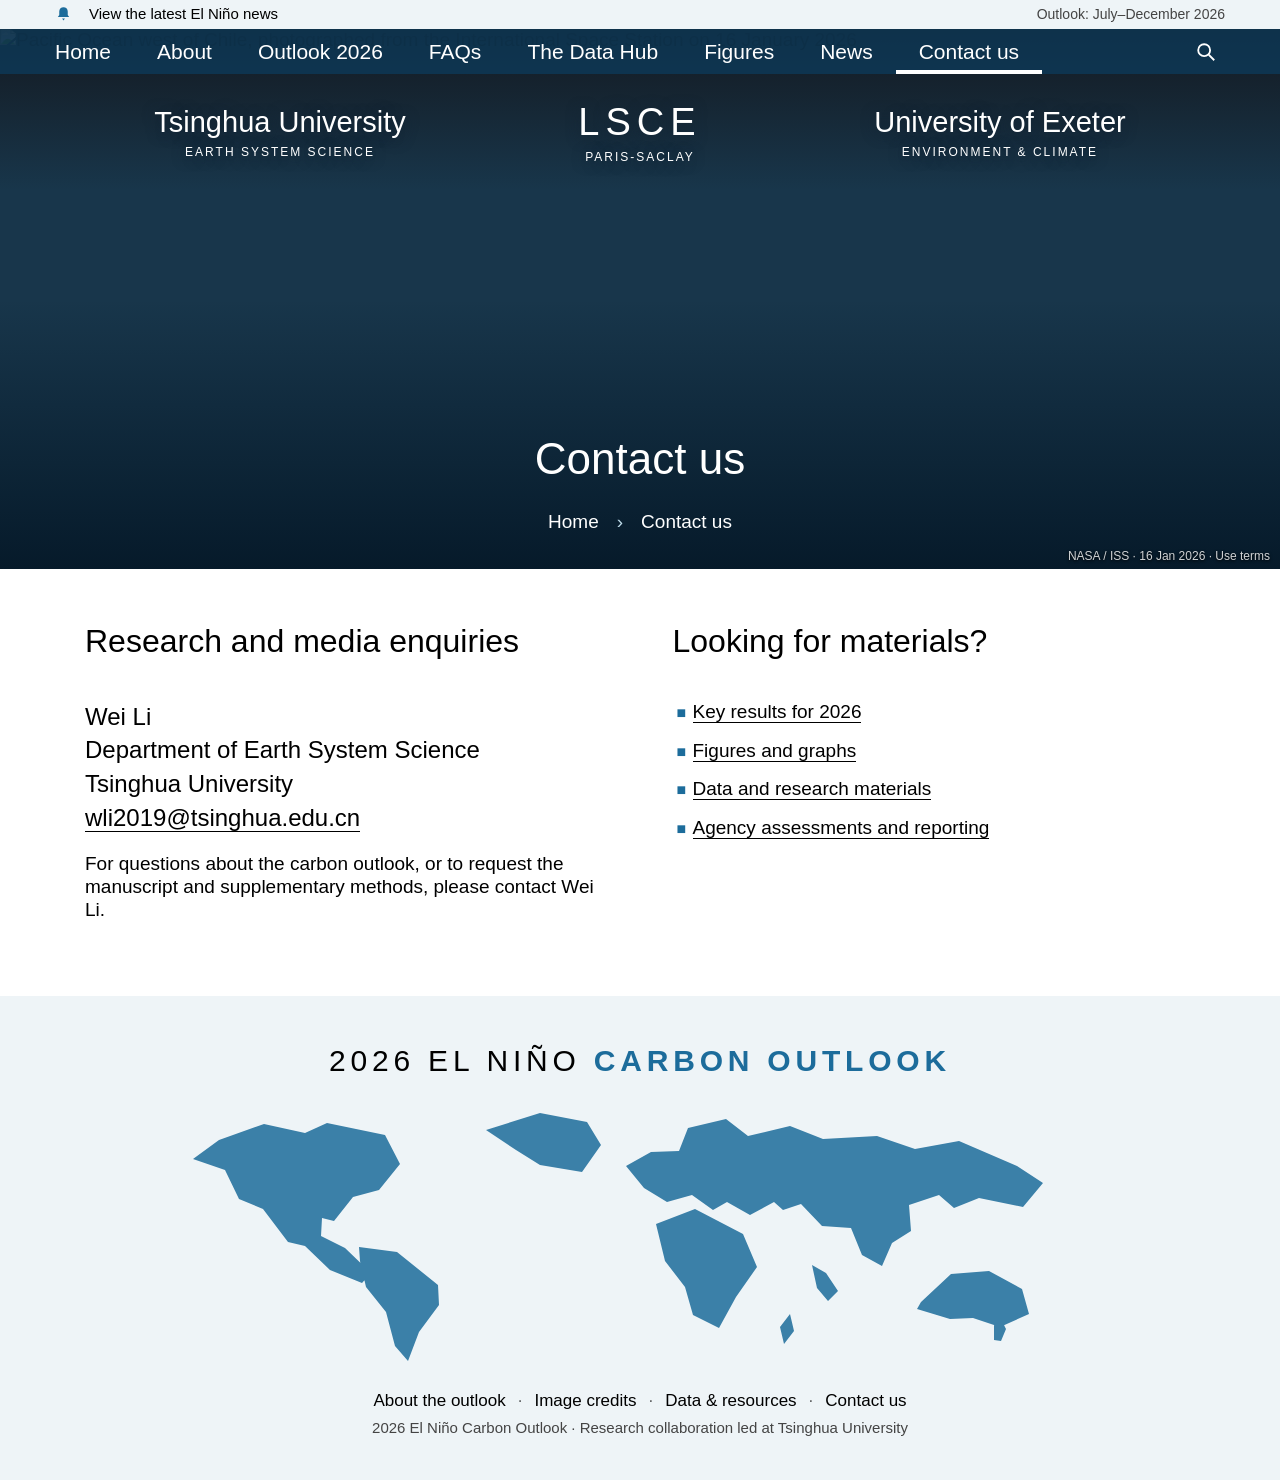
==== contact.html @ 473372ab "Publish seasonal carbon outlook without manuscript PDFs" ====
<!doctype html>
<html lang="en"><head><meta charset="utf-8"><meta name="viewport" content="width=device-width,initial-scale=1"><meta name="robots" content="index,follow"><title>Contact us | 2026 El Niño Carbon Outlook</title><meta name="description" content="An outlook for land carbon sinks and fire during the developing 2026 El Niño, with forecasts, data and agency reports."><link rel="icon" href="assets/favicon.svg"><link rel="stylesheet" href="styles.css"><script src="app.js" defer></script></head><body class="page"><a class="skip-link" href="#main">Skip to content</a><div class="top"><div class="container"><a href="context.html"><svg viewBox="0 0 24 24" aria-hidden="true"><path d="M6 9a6 6 0 0 1 12 0v5l2 3H4l2-3zm4 10h4l-2 3z" fill="currentColor"/></svg>View the latest El Niño news</a><span class="date">Outlook: July–December 2026</span></div></div><header class="splash"><figure class="feature"><img src="assets/pacific-earth.jpg" alt="Pacific Ocean west of Chile, photographed from the International Space Station on 16 January 2026" fetchpriority="high"></figure><div class="glass"><nav class="container site-nav" aria-label="Main navigation"><ul><li><a href="index.html" >Home</a></li><li><a href="research.html" >About</a></li><li><a href="outlook.html" >Outlook 2026</a></li><li><a href="faq.html" >FAQs</a></li><li><a href="data.html" >The Data Hub</a></li><li><a href="figures.html" >Figures</a></li><li><a href="context.html" >News</a></li><li><a href="contact.html" aria-current="page">Contact us</a></li></ul><button class="search-toggle" aria-label="Search this website"><svg viewBox="0 0 24 24" aria-hidden="true"><circle cx="10" cy="10" r="6.5" fill="none" stroke="currentColor" stroke-width="2"/><path d="m15 15 6 6" stroke="currentColor" stroke-width="2"/></svg></button></nav></div><div class="branding container" aria-label="Research collaboration"><a href="https://www.tsinghua.edu.cn/en/" target="_blank" rel="noopener">Tsinghua University<small>EARTH SYSTEM SCIENCE</small></a><a class="lsce" href="https://www.lsce.ipsl.fr/" target="_blank" rel="noopener">LSCE<small>PARIS-SACLAY</small></a><a href="https://www.exeter.ac.uk/" target="_blank" rel="noopener">University of Exeter<small>ENVIRONMENT &amp; CLIMATE</small></a></div><div class="page-title"><h1>Contact us</h1><ol class="breadcrumbs"><li><a href="index.html">Home</a></li><li>Contact us</li></ol></div><p class="photo-credit"><a href="credits.html#pacific">NASA / ISS · 16 Jan 2026 · Use terms</a></p></header><main id="main"><div class="container content"><div class="cols-2"><section><h2>Research and media enquiries</h2><p class="contact-details">Wei Li<br>Department of Earth System Science<br>Tsinghua University<br><a href="mailto:wli2019@tsinghua.edu.cn">wli2019@tsinghua.edu.cn</a></p><p>For questions about the carbon outlook, or to request the manuscript and supplementary methods, please contact Wei Li.</p></section><section><h2>Looking for materials?</h2><ul><li><a href="key-results.html">Key results for 2026</a></li><li><a href="figures.html">Figures and graphs</a></li><li><a href="data.html">Data and research materials</a></li><li><a href="context.html">Agency assessments and reporting</a></li></ul></section></div></div></main><footer class="footer"><div class="container"><p class="footer-wordmark">2026 El Niño <b>Carbon Outlook</b></p><svg class="world" viewBox="0 0 980 260" aria-hidden="true"><path d="M69 35l45-16 41 9 22-10 58 12 15 29-21 26-26 7-19 24-12-3-1 18 24 12 26 25-9 10-32-13-25-24-17-4-25-33-24-10-14-29-32-11zm140 107 38 5 41 33 1 20-20 27-11 29-13-15-9-34-20-25-6-26zm127-117 54-17 47 9 14 23-19 27-42-7-24-15zm140 36 25-14 28-1 9-23 38-9 22 17 42-10 33 13 54-3 38 13 44-8 58 25 26 17-20 24-44-9-25 10-15-13-30 10 2 26-19 12-10 23-20-11-11-27-29-2-21-22-18 6-9-8-24 13-23-13-14 8-21-15-25 7-23-14zm30 58 39-15 48 25 14 33-21 30-17 31-26-13-8-28-20-26zm156 41 14 8 12 18-10 10-11-13zm109 37 30-28 38-3 33 18 7 25-29 13-27-9-23 1-33-10zM844 218l7-4 5 10-5 12-7-1zM630 222l10-13 4 17-10 13z"/></svg><div class="foot-lines"><p><a href="research.html">About the outlook</a><span>·</span><a href="credits.html">Image credits</a><span>·</span><a href="data.html">Data &amp; resources</a><span>·</span><a href="contact.html">Contact us</a></p><p class="note">2026 El Niño Carbon Outlook · Research collaboration led at Tsinghua University</p></div></div></footer><button class="to-top" hidden aria-label="Back to top">Top</button><dialog class="search-dialog" aria-label="Search this website"><button class="dialog-close" aria-label="Close search">×</button><div class="search-inner"><label for="site-search">Search this website</label><input id="site-search" type="search" placeholder="Carbon sinks, fire, data…" autocomplete="off"><p class="search-help">Search the outlook, methods, figures and related reports.</p><ul class="search-results" aria-live="polite"></ul></div></dialog><dialog class="figure-dialog" aria-label="Enlarged research figure"><button class="dialog-close" aria-label="Close figure">×</button><h2></h2><div class="dialog-figure"></div><p class="dialog-note"></p></dialog></body></html>
---- styles.css ----
:root{--ocean:#1c6c9b;--bar:#eef4f7;--slate:#18364b;--ink:#000;--grey:#444;--rule:#ebebeb;--font:'gill-sans-nova','Gill Sans','Gill Sans MT','Helvetica Neue',Helvetica,Arial,sans-serif;--shadow:2px 5px 20px 0 #adadad}
*{box-sizing:border-box}html{scroll-padding-top:24px}body{margin:0;font-family:var(--font);font-size:19px;font-weight:300;color:var(--ink);background:#fff;-webkit-font-smoothing:antialiased}h1,h2,h3,h4{margin:0;font-family:var(--font)}h1{font-size:44px;font-weight:400}h2{font-size:32px;font-weight:300}h3{font-size:21px;font-weight:500}p{margin:19px 0;line-height:1.2}strong,b{font-weight:600}a{color:inherit;transition:opacity .2s}a:hover{opacity:.6}img{max-width:100%}button,input,select{font:inherit}button{cursor:pointer}a:focus-visible,button:focus-visible,input:focus-visible,summary:focus-visible{outline:3px solid #2a78d6;outline-offset:3px}[hidden]{display:none!important}sup,sub{font-size:70%;line-height:0}.container{width:1170px;max-width:calc(100% - 40px);margin:0 auto}.skip-link{position:absolute;left:12px;top:-70px;z-index:120;background:var(--ocean);color:white;padding:8px 18px;border-radius:30px}.skip-link:focus{top:8px}.top{background:var(--bar);font-size:15px;font-weight:400;padding:5px 10px 7px}.top .container{display:flex;align-items:center;justify-content:space-between}.top a{text-decoration:none;display:flex;align-items:center;gap:17px}.top svg{width:17px;height:17px}.top .date{font-size:14px;color:#444}.splash{position:relative;height:60vh;min-height:475px;max-height:630px;background:#18364b;isolation:isolate}.feature{position:absolute;inset:0;z-index:-3;margin:0}.feature img{width:100%;height:100%;object-fit:cover;object-position:center}.splash:before{content:'';position:absolute;inset:0 0 auto;height:30%;background:linear-gradient(#13151ae0,transparent);z-index:-2}.splash:after{content:'';position:absolute;inset:auto 0 0;height:50%;background:linear-gradient(transparent,#000);z-index:-2}.glass{position:relative;z-index:5;background:rgba(11,63,99,.65)}.site-nav{display:flex;align-items:center;justify-content:space-between;font-size:21px;font-weight:400;min-height:45px}.site-nav ul{display:flex;list-style:none;padding:0;margin:0 0 0 -23px}.site-nav li{margin:0}.site-nav a{display:block;padding:0 23px;line-height:45px;color:#fff;text-decoration:none;white-space:nowrap}.site-nav a[aria-current=page]{box-shadow:inset 0 -4px #fff}.search-toggle{background:transparent;border:0;color:#fff;display:flex;align-items:center;justify-content:center;width:38px;height:45px}.search-toggle svg{width:22px;height:22px}.branding{position:absolute;top:64px;left:0;right:0;display:flex;justify-content:space-around;align-items:center;gap:30px;padding:8px 28px;color:#fff;text-shadow:0 2px 14px #132434}.branding a{text-decoration:none;text-align:center;font-size:29px;font-weight:400;line-height:1.15}.branding a small{display:block;font-size:12px;font-weight:300;letter-spacing:2px;margin-top:6px}.branding .lsce{font-size:38px;letter-spacing:6px}.home-title{position:absolute;bottom:60px;left:0;right:0;text-align:center;color:#fff}.home-title h1{font-size:24px;font-weight:300;letter-spacing:2.5px;line-height:1.3;margin:0 0 26px}.home-title h1 b{font-weight:600;color:#afe7ff}.brand-mark{width:115px;height:65px;display:block;margin:0 auto 4px}.tagline{font-size:clamp(46px,4.7vw,68px);font-weight:400;line-height:1.06;max-width:1100px;width:calc(100% - 80px);margin:0 auto}.page-title{position:absolute;bottom:24px;left:0;right:0;text-align:center;color:#fff}.page-title h1{max-width:1100px;margin:auto;line-height:1.12}.breadcrumbs{display:flex;justify-content:center;align-items:center;gap:18px;list-style:none;margin:28px 0 12px;padding:0;font-size:19px;font-weight:400}.breadcrumbs a{text-decoration:none}.breadcrumbs li+li:before{content:'›';margin-right:18px;color:#bedcea}.photo-credit{position:absolute;bottom:6px;right:10px;font-size:12px;font-weight:400;color:#ffffffcf;z-index:2;margin:0;text-shadow:0 1px 3px #000}.photo-credit a{text-decoration:none}.home-intro{text-align:center;padding:50px 30px 35px;color:#444;font-size:20px}.home-intro p{max-width:795px;margin:0 auto}.home-intro p+p{max-width:655px;font-size:17px;color:#000;margin:24px auto 0}.home-cards{padding:20px 30px 55px;display:grid;grid-template-columns:repeat(3,1fr);gap:30px}.card{display:flex;flex-direction:column;border-radius:7px;box-shadow:var(--shadow);background:#fff;overflow:hidden;min-height:450px}.card.dark{background:var(--slate);color:#fff}.card-photo{position:relative;display:block;height:auto;aspect-ratio:1700/804;overflow:hidden}.card-photo img{display:block;width:100%;height:100%;object-fit:cover}.card-photo .photo-credit{right:6px;bottom:6px;background:#0007;padding:1px 6px;border-radius:2px;color:white}.card-content{padding:20px;display:flex;flex-direction:column;flex:1}.card h2{font-size:32px;font-weight:300;line-height:1.12}.card h2 a{text-decoration:none}.card p{margin:19px 0 0;line-height:1.18}.card .kicker{font-weight:600;text-transform:uppercase;font-size:19px}.card .ref{font-size:16px;font-style:italic;color:#444;margin-top:12px}.dark .ref{color:#cfd3da}.card .btn-wrap{margin-top:auto;padding-top:26px;padding-bottom:15px}.btn{position:relative;display:inline-block;border:0;border-radius:30px;background:var(--ocean);color:#fff;padding:2px 40px 5px 20px;font-weight:500;font-size:17px;text-decoration:none;line-height:1.2;white-space:nowrap}.btn:after{content:'›';position:absolute;right:12px;top:-4px;font-family:Arial,sans-serif;font-size:28px}.btn:hover{opacity:1;background:#0b4c74}.card .btn{font-size:14.25px}.dark .btn,.panel .btn{background:var(--bar);color:#103e5b}.content{padding:45px 30px 55px;line-height:1.25}.content>p:first-child{margin-top:0}.content h2{margin:10px 0 20px;padding-bottom:20px;line-height:1.12}.content h2+p,.content h2+ul{margin-top:0}.content h3{margin:25px 0 12px}.content p a:not(.btn),.content li a:not(.btn),.content td a{font-weight:500;text-decoration:none;border-bottom:1px solid}.content ul{list-style:none;padding:0;margin:0 0 19px}.content li{margin:0 0 15px 20px}.content ul>li:before{content:'■';color:var(--ocean);display:inline-block;width:1em;margin-left:-1em;font-size:16px}.content ol{padding-left:1.2em}.content ol li{margin-left:0;line-height:1.3}.content .note,.figure-caption{font-size:16px;color:#444;line-height:1.25}.content .lead{font-size:24px;color:#444;line-height:1.25;margin-bottom:35px}.content .notice{background:#edf6fb;border-left:4px solid var(--ocean);padding:10px 16px;font-size:17px;font-weight:400;margin-bottom:25px}.content .reference{font-size:17px;color:#444}.content hr{border:0;border-top:2px solid #d3d8e0;margin:35px 0}.res-grid,.cols-2{display:grid;grid-template-columns:1fr 1fr;column-gap:65px}.res-block{padding-bottom:10px;margin-bottom:10px}.res-block+.res-block{border-top:3px solid var(--rule);padding-top:22px}.res-block h2{padding-bottom:0}.panel{display:grid;grid-template-columns:1fr 1fr;gap:65px;align-items:center;padding:40px;background:var(--slate);color:#fff;margin:25px -30px 0}.panel h2{padding:0;color:white}.panel p{margin:0 0 15px}.panel a:not(.btn){color:#fff;border-bottom:1px solid}.panel .tag{font-size:16px;color:#c3c8d1}.panel>div:first-child{padding-left:30px}.stats{display:grid;grid-template-columns:repeat(3,1fr);gap:30px;margin:35px 0}.stat{border-top:3px solid var(--ocean);padding-top:17px}.stat strong{display:block;font-size:32px;font-weight:400;margin-bottom:10px}.stat p{margin:0;font-size:17px;color:#444}.content table{border-collapse:collapse;width:100%;font-size:16px;margin:10px 0 20px}.content th,.content td{padding:15px;text-align:left;vertical-align:top}.content thead th{background:#2a395d;color:#fff;font-weight:500}.content tbody tr:nth-child(odd){background:#f4f4f5}.content tbody tr:nth-child(even){background:#dee1e7}.table-scroll{overflow:auto}.window-table td:last-child{width:60%}.window-bar{display:grid;grid-template-columns:repeat(6,1fr);gap:3px}.window-bar span{background:#e6eef3;text-align:center;padding:5px;color:#444;font-size:14px}.window-bar .active{background:var(--ocean);color:white}.paper-figure{margin:25px 0 40px}.paper-figure>img,.paper-figure>svg{display:block;width:100%;max-width:950px;height:auto;margin:0 auto}.paper-figure figcaption{margin-top:12px;font-size:16px;color:#444;line-height:1.3}.paper-figure .credit{color:#888}.paper-figure .figure-tools{display:flex;align-items:center;justify-content:flex-end;gap:20px;margin-bottom:15px;font-size:16px}.figure-tools button{font-size:16px;color:#000;border:0;border-bottom:1px solid;background:none;padding:0}.figure-tools a{text-decoration:none;border-bottom:1px solid}.figure-pair{display:grid;grid-template-columns:1fr 1fr;gap:45px}.figure-pair .paper-figure{margin-top:10px}.figure-pair .paper-figure>svg{max-width:100%;width:100%}.figure-jump{display:flex;gap:10px;flex-wrap:wrap;margin:0 0 25px}.figure-jump a,.filter-button{font-size:16px;border:1px solid #000;border-radius:30px;background:#fff;color:#000;text-decoration:none;padding:3px 18px 5px;font-weight:500}.filter-button[aria-pressed=true]{background:var(--ocean);border-color:var(--ocean);color:white}.filter-row{display:flex;gap:8px;align-items:center;margin:20px 0 30px;flex-wrap:wrap}.filter-row .note{margin-left:auto}.news-grid{display:grid;grid-template-columns:repeat(3,1fr);gap:30px}.news-grid .card{min-height:390px}.news-grid h2{font-size:25px;padding:0;margin:0}.published{font-size:14px;font-weight:400;letter-spacing:1px;text-transform:uppercase;color:#777;margin:0 0 15px}.news-grid p{font-size:17px}.news-grid .card-content{padding:24px}.news-grid .btn{font-size:16px}.news-source{color:var(--ocean);font-size:15px;font-weight:600;text-transform:uppercase;letter-spacing:.8px;display:block;margin-bottom:12px}.timeline{border-top:1px solid var(--rule);margin:30px 0}.timeline-row{display:grid;grid-template-columns:170px 1fr;gap:30px;padding:18px 0;border-bottom:1px solid var(--rule)}.timeline-row time{color:var(--ocean);font-size:17px;font-weight:500}.timeline-row p{margin:0;font-size:17px}.timeline-row strong{font-weight:500}.faq-item{border-bottom:1px solid var(--rule);padding:25px 0}.faq-item:first-of-type{padding-top:5px}.faq-item summary{font-size:25px;font-weight:400;cursor:pointer}.faq-item p{max-width:950px;line-height:1.3}.faq-item p:last-child{margin-bottom:0}.method-chain{display:grid;grid-template-columns:repeat(4,1fr);gap:24px;border-top:1px solid var(--rule);border-bottom:1px solid var(--rule);padding:24px 0;margin:25px 0}.method-step{position:relative}.method-step h3{font-size:21px;margin:10px 0}.method-step p{font-size:17px;color:#444;margin:0}.method-step .step-number{font-size:15px;color:var(--ocean);font-weight:600}.method-more{margin:25px 0;border-top:1px solid var(--rule);padding-top:20px}.method-more summary{font-size:21px;cursor:pointer}.plain-links{margin:25px 0}.contact-details{font-size:24px;font-weight:500;line-height:1.4}.credits-list li{margin-bottom:30px!important}.credits-list strong{display:block;margin-bottom:6px}.credits-list .note{display:block}.footer{background:var(--bar);color:#000;padding:45px 0 35px}.footer-wordmark{text-align:center;font-size:30px;font-weight:300;letter-spacing:.16em;text-transform:uppercase;line-height:1.3;margin:0 0 25px}.footer-wordmark b{font-weight:700;color:var(--ocean)}.footer .world{width:100%;max-width:980px;height:auto;display:block;margin:20px auto;fill:var(--ocean)}.foot-lines{text-align:center;margin-top:26px;font-size:17px}.foot-lines p{margin:0 0 8px}.foot-lines a{text-decoration:none}.foot-lines span{margin:0 12px;opacity:.6}.foot-lines .note{font-size:15px;color:#444}.to-top{position:fixed;right:20px;bottom:14px;border:0;background:#ffffffb0;color:#000;opacity:.6;font-size:17px;padding:12px;border-radius:12px;z-index:20}.search-dialog{width:100%;height:100%;max-width:none;max-height:none;margin:0;border:0;padding:0;background:#000d;color:white}.search-dialog::backdrop{background:#000d}.search-inner{width:70%;max-width:820px;margin:15vh auto}.search-inner label{font-size:25px;display:block;margin:0 0 18px;text-align:center}.search-inner input{width:100%;border:0;border-radius:50px;padding:20px 40px;font-size:30px;font-weight:300;color:#000}.dialog-close{position:absolute;top:16px;right:30px;background:transparent;color:inherit;border:0;font-size:45px;font-weight:300}.search-results{list-style:none;padding:0;margin:25px 0;max-height:45vh;overflow:auto}.search-results li{padding:12px 0;border-bottom:1px solid #ffffff36}.search-results a{display:block;color:white;font-size:21px;text-decoration:none}.search-results span{display:block;font-size:16px;color:#ddd;margin-top:5px}.search-help{color:#ddd;font-size:16px}.figure-dialog{width:95vw;max-width:1450px;max-height:94vh;border:0;padding:25px 35px;background:#fff}.figure-dialog::backdrop{background:#000c}.figure-dialog .dialog-close{color:#000;font-size:28px;top:8px;right:12px}.figure-dialog h2{font-size:21px;font-weight:400;margin:0 25px 20px 0}.dialog-figure svg,.dialog-figure img{display:block;max-width:100%;width:100%;height:auto;margin:auto}.dialog-figure img{max-width:1100px}.dialog-note{font-size:16px;color:#444;margin-bottom:0}.sr-only{position:absolute;width:1px;height:1px;overflow:hidden;clip:rect(0,0,0,0)}
@media(min-width:992px) and (max-width:1199px){.container{width:970px}.site-nav a{padding:0 17px;font-size:19px}.site-nav ul{margin-left:-17px}.branding a{font-size:25px}}
@media(max-width:991px){.container{width:750px}.site-nav a{padding:0 12px;font-size:17px}.site-nav ul{margin-left:-12px}.branding a{font-size:23px}.home-cards{gap:24px;padding-left:15px;padding-right:15px}.card h2{font-size:27px}.tagline{width:70%;font-size:38px}.res-grid,.cols-2{gap:35px}.news-grid{grid-template-columns:1fr 1fr}}
@media(max-width:767px){.container{width:auto;max-width:calc(100% - 24px)}.site-nav ul{flex-wrap:wrap}.site-nav a{line-height:36px;font-size:15px;padding:0 10px}.branding{flex-wrap:wrap;top:95px;padding:0;gap:20px}.branding a{font-size:19px;flex:1 1 40%}.branding .lsce{font-size:25px}.splash{min-height:500px}.home-title h1{font-size:19px}.tagline{font-size:30px;width:85%}.home-cards,.res-grid,.cols-2,.figure-pair,.news-grid,.panel{grid-template-columns:1fr}.content,.home-intro{padding:30px 15px}.page-title h1{font-size:32px}.breadcrumbs{font-size:16px}.stats{grid-template-columns:1fr}.method-chain{grid-template-columns:1fr 1fr}.panel{margin:20px 0;padding:25px;gap:20px}.panel>div:first-child{padding-left:0}.photo-credit{font-size:10px}.footer-wordmark{font-size:23px}.top .date{font-size:11px}.search-inner{width:90%}.search-inner input{font-size:23px;padding:15px 20px}.timeline-row{grid-template-columns:1fr;gap:8px}}
@media print{.top,.glass,.to-top,.search-toggle,.figure-tools,.footer{display:none}.splash{height:200px;min-height:200px}.branding{display:none}.card{box-shadow:none;border:1px solid #ccc}.content{padding:20px}.source-card[hidden]{display:block!important}}

.page-news .splash{height:333px;min-height:333px;max-height:333px}.news-tiles{display:grid;grid-template-columns:repeat(3,1fr);margin:20px -30px 25px}.news-tile{position:relative;height:325px;overflow:hidden}.news-tile>img{width:100%;height:100%;object-fit:cover}.news-tile:after{content:'';position:absolute;inset:0;background:linear-gradient(#0005,#0009)}.news-tile .excerpt{position:absolute;z-index:1;top:50%;left:50%;transform:translate(-50%,-50%);width:82%;text-align:center;color:#fff}.news-tile h2{font-size:21px;line-height:1.1;font-weight:600;text-transform:uppercase;margin:0 0 25px;padding:0;text-shadow:0 2px 14px #000}.news-tile .published{color:#fff;font-size:14px;line-height:1.25;text-shadow:0 1px 8px #000;letter-spacing:.5px;margin-bottom:15px}.news-tile .btn{background:var(--bar);color:#103e5b}.news-tile .photo-credit{z-index:2;font-size:9px;max-width:95%;text-align:right;background:#0006;padding:2px 4px;bottom:5px;right:5px}.source-resources{display:grid;grid-template-columns:1fr 1fr;gap:0 65px;margin:0 0 40px}.source-entry{padding:20px 0;border-top:3px solid var(--rule)}.source-entry h3{margin:0 0 12px;font-size:23px;font-weight:400}.source-entry h3 a{text-decoration:none}.source-entry p{font-size:17px;margin:0}.source-entry .published{font-size:14px;margin-bottom:12px}.source-entry p:last-child{color:#444}@media(max-width:767px){.news-tiles,.source-resources{grid-template-columns:1fr}.page-news .branding{display:none}}

.home-cards>.card:nth-child(n+7){min-height:250px}.viz-legend{display:flex;align-items:center;gap:25px;flex-wrap:wrap;font-size:16px;margin:18px 0 12px;color:#444}.viz-legend span{display:inline-flex;gap:8px;align-items:center}.viz-legend i{width:18px;height:3px;display:inline-block}

/* El Nino ocean identity; original research figure colours are retained. */
.home-title{filter:drop-shadow(0 2px 10px #062339)}.splash:after{background:linear-gradient(transparent,#061a2a)}.feature img{object-position:center 62%}.top svg{color:var(--ocean)}.card-credit{font-size:10px;line-height:1.2;text-align:right;padding:5px 8px 0;margin:0;color:#465b69}.card-credit a{text-decoration:none}.card .card-credit{margin:0}.ocean-map{background:#000}.ocean-map img{object-position:center 49%}.observation{display:grid;grid-template-columns:1fr 1fr;gap:45px;align-items:center;margin:35px 0 40px;padding:25px 0;border-top:2px solid var(--rule);border-bottom:2px solid var(--rule)}.observation figure{margin:0}.observation img{display:block;width:100%;height:auto;background:#000}.observation figcaption{font-size:14px;color:#444;line-height:1.3;margin-top:8px}.observation h2{padding-bottom:0;margin-bottom:18px}.observation p{font-size:18px;line-height:1.3}.observation .eyebrow{color:var(--ocean);font-size:14px;letter-spacing:1px;text-transform:uppercase;font-weight:600}.news-tile .photo-credit{line-height:1.4}.news-tile .photo-credit a{text-decoration:none}.credits-list .credit-image{display:block;width:260px;height:145px;object-fit:cover;float:right;margin:0 0 15px 30px}.credits-list>li{min-height:155px;display:flow-root}.credit-image.map{background:#000;object-fit:contain}.footer .world{opacity:.85}@media(max-width:767px){.observation{grid-template-columns:1fr}.credits-list .credit-image{float:none;margin:0 0 15px;width:100%;height:180px}}
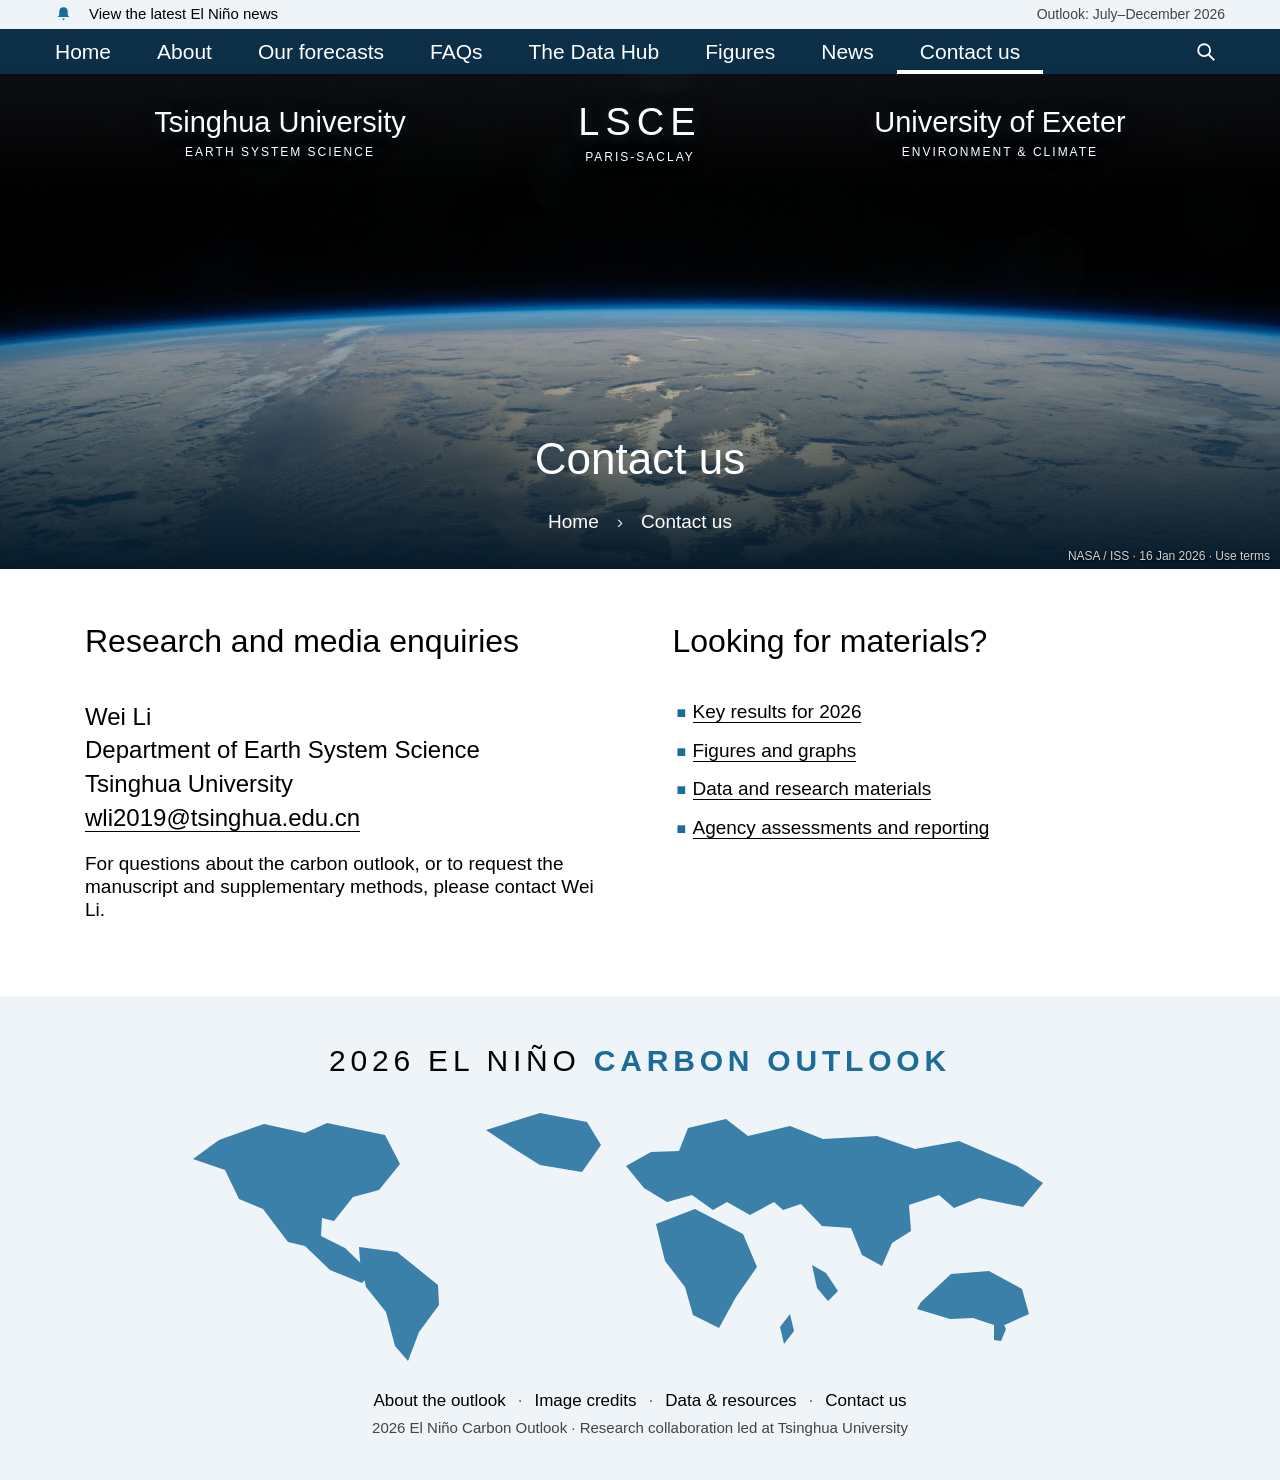
==== commit b86be986: "Publish forecast plans and refined Home layout Add the confirmed October, December and February fore" ====
--- a/contact.html
+++ b/contact.html
@@ -1,2 +1,2 @@
 <!doctype html>
-<html lang="en"><head><meta charset="utf-8"><meta name="viewport" content="width=device-width,initial-scale=1"><meta name="robots" content="index,follow"><title>Contact us | 2026 El Niño Carbon Outlook</title><meta name="description" content="An outlook for land carbon sinks and fire during the developing 2026 El Niño, with forecasts, data and agency reports."><link rel="icon" href="assets/favicon.svg"><link rel="stylesheet" href="styles.css"><script src="app.js" defer></script></head><body class="page"><a class="skip-link" href="#main">Skip to content</a><div class="top"><div class="container"><a href="context.html"><svg viewBox="0 0 24 24" aria-hidden="true"><path d="M6 9a6 6 0 0 1 12 0v5l2 3H4l2-3zm4 10h4l-2 3z" fill="currentColor"/></svg>View the latest El Niño news</a><span class="date">Outlook: July–December 2026</span></div></div><header class="splash"><figure class="feature"><img src="assets/pacific-earth.jpg" alt="Pacific Ocean west of Chile, photographed from the International Space Station on 16 January 2026" fetchpriority="high"></figure><div class="glass"><nav class="container site-nav" aria-label="Main navigation"><ul><li><a href="index.html" >Home</a></li><li><a href="research.html" >About</a></li><li><a href="outlook.html" >Outlook 2026</a></li><li><a href="faq.html" >FAQs</a></li><li><a href="data.html" >The Data Hub</a></li><li><a href="figures.html" >Figures</a></li><li><a href="context.html" >News</a></li><li><a href="contact.html" aria-current="page">Contact us</a></li></ul><button class="search-toggle" aria-label="Search this website"><svg viewBox="0 0 24 24" aria-hidden="true"><circle cx="10" cy="10" r="6.5" fill="none" stroke="currentColor" stroke-width="2"/><path d="m15 15 6 6" stroke="currentColor" stroke-width="2"/></svg></button></nav></div><div class="branding container" aria-label="Research collaboration"><a href="https://www.tsinghua.edu.cn/en/" target="_blank" rel="noopener">Tsinghua University<small>EARTH SYSTEM SCIENCE</small></a><a class="lsce" href="https://www.lsce.ipsl.fr/" target="_blank" rel="noopener">LSCE<small>PARIS-SACLAY</small></a><a href="https://www.exeter.ac.uk/" target="_blank" rel="noopener">University of Exeter<small>ENVIRONMENT &amp; CLIMATE</small></a></div><div class="page-title"><h1>Contact us</h1><ol class="breadcrumbs"><li><a href="index.html">Home</a></li><li>Contact us</li></ol></div><p class="photo-credit"><a href="credits.html#pacific">NASA / ISS · 16 Jan 2026 · Use terms</a></p></header><main id="main"><div class="container content"><div class="cols-2"><section><h2>Research and media enquiries</h2><p class="contact-details">Wei Li<br>Department of Earth System Science<br>Tsinghua University<br><a href="mailto:wli2019@tsinghua.edu.cn">wli2019@tsinghua.edu.cn</a></p><p>For questions about the carbon outlook, or to request the manuscript and supplementary methods, please contact Wei Li.</p></section><section><h2>Looking for materials?</h2><ul><li><a href="key-results.html">Key results for 2026</a></li><li><a href="figures.html">Figures and graphs</a></li><li><a href="data.html">Data and research materials</a></li><li><a href="context.html">Agency assessments and reporting</a></li></ul></section></div></div></main><footer class="footer"><div class="container"><p class="footer-wordmark">2026 El Niño <b>Carbon Outlook</b></p><svg class="world" viewBox="0 0 980 260" aria-hidden="true"><path d="M69 35l45-16 41 9 22-10 58 12 15 29-21 26-26 7-19 24-12-3-1 18 24 12 26 25-9 10-32-13-25-24-17-4-25-33-24-10-14-29-32-11zm140 107 38 5 41 33 1 20-20 27-11 29-13-15-9-34-20-25-6-26zm127-117 54-17 47 9 14 23-19 27-42-7-24-15zm140 36 25-14 28-1 9-23 38-9 22 17 42-10 33 13 54-3 38 13 44-8 58 25 26 17-20 24-44-9-25 10-15-13-30 10 2 26-19 12-10 23-20-11-11-27-29-2-21-22-18 6-9-8-24 13-23-13-14 8-21-15-25 7-23-14zm30 58 39-15 48 25 14 33-21 30-17 31-26-13-8-28-20-26zm156 41 14 8 12 18-10 10-11-13zm109 37 30-28 38-3 33 18 7 25-29 13-27-9-23 1-33-10zM844 218l7-4 5 10-5 12-7-1zM630 222l10-13 4 17-10 13z"/></svg><div class="foot-lines"><p><a href="research.html">About the outlook</a><span>·</span><a href="credits.html">Image credits</a><span>·</span><a href="data.html">Data &amp; resources</a><span>·</span><a href="contact.html">Contact us</a></p><p class="note">2026 El Niño Carbon Outlook · Research collaboration led at Tsinghua University</p></div></div></footer><button class="to-top" hidden aria-label="Back to top">Top</button><dialog class="search-dialog" aria-label="Search this website"><button class="dialog-close" aria-label="Close search">×</button><div class="search-inner"><label for="site-search">Search this website</label><input id="site-search" type="search" placeholder="Carbon sinks, fire, data…" autocomplete="off"><p class="search-help">Search the outlook, methods, figures and related reports.</p><ul class="search-results" aria-live="polite"></ul></div></dialog><dialog class="figure-dialog" aria-label="Enlarged research figure"><button class="dialog-close" aria-label="Close figure">×</button><h2></h2><div class="dialog-figure"></div><p class="dialog-note"></p></dialog></body></html>
+<html lang="en"><head><meta charset="utf-8"><meta name="viewport" content="width=device-width,initial-scale=1"><meta name="robots" content="index,follow"><title>Contact us | 2026 El Niño Carbon Outlook</title><meta name="description" content="An outlook for land carbon sinks and fire during the developing 2026 El Niño, with forecasts, data and agency reports."><link rel="icon" href="assets/favicon.svg"><link rel="stylesheet" href="styles.css"><script src="app.js" defer></script></head><body class="page"><a class="skip-link" href="#main">Skip to content</a><div class="top"><div class="container"><a href="context.html"><svg viewBox="0 0 24 24" aria-hidden="true"><path d="M6 9a6 6 0 0 1 12 0v5l2 3H4l2-3zm4 10h4l-2 3z" fill="currentColor"/></svg>View the latest El Niño news</a><span class="date">Outlook: July–December 2026</span></div></div><header class="splash"><figure class="feature"><img src="assets/pacific-earth.jpg" alt="Pacific Ocean west of Chile, photographed from the International Space Station on 16 January 2026" fetchpriority="high"></figure><div class="glass"><nav class="container site-nav" aria-label="Main navigation"><ul><li><a href="index.html" >Home</a></li><li><a href="research.html" >About</a></li><li><a href="forecasts.html">Our forecasts</a></li><li><a href="faq.html" >FAQs</a></li><li><a href="data.html" >The Data Hub</a></li><li><a href="figures.html" >Figures</a></li><li><a href="context.html" >News</a></li><li><a href="contact.html" aria-current="page">Contact us</a></li></ul><button class="search-toggle" aria-label="Search this website"><svg viewBox="0 0 24 24" aria-hidden="true"><circle cx="10" cy="10" r="6.5" fill="none" stroke="currentColor" stroke-width="2"/><path d="m15 15 6 6" stroke="currentColor" stroke-width="2"/></svg></button></nav></div><div class="branding container" aria-label="Research collaboration"><a href="https://www.tsinghua.edu.cn/en/" target="_blank" rel="noopener">Tsinghua University<small>EARTH SYSTEM SCIENCE</small></a><a class="lsce" href="https://www.lsce.ipsl.fr/" target="_blank" rel="noopener">LSCE<small>PARIS-SACLAY</small></a><a href="https://www.exeter.ac.uk/" target="_blank" rel="noopener">University of Exeter<small>ENVIRONMENT &amp; CLIMATE</small></a></div><div class="page-title"><h1>Contact us</h1><ol class="breadcrumbs"><li><a href="index.html">Home</a></li><li>Contact us</li></ol></div><p class="photo-credit"><a href="credits.html#pacific">NASA / ISS · 16 Jan 2026 · Use terms</a></p></header><main id="main"><div class="container content"><div class="cols-2"><section><h2>Research and media enquiries</h2><p class="contact-details">Wei Li<br>Department of Earth System Science<br>Tsinghua University<br><a href="mailto:wli2019@tsinghua.edu.cn">wli2019@tsinghua.edu.cn</a></p><p>For questions about the carbon outlook, or to request the manuscript and supplementary methods, please contact Wei Li.</p></section><section><h2>Looking for materials?</h2><ul><li><a href="key-results.html">Key results for 2026</a></li><li><a href="figures.html">Figures and graphs</a></li><li><a href="data.html">Data and research materials</a></li><li><a href="context.html">Agency assessments and reporting</a></li></ul></section></div></div></main><footer class="footer"><div class="container"><p class="footer-wordmark">2026 El Niño <b>Carbon Outlook</b></p><svg class="world" viewBox="0 0 980 260" aria-hidden="true"><path d="M69 35l45-16 41 9 22-10 58 12 15 29-21 26-26 7-19 24-12-3-1 18 24 12 26 25-9 10-32-13-25-24-17-4-25-33-24-10-14-29-32-11zm140 107 38 5 41 33 1 20-20 27-11 29-13-15-9-34-20-25-6-26zm127-117 54-17 47 9 14 23-19 27-42-7-24-15zm140 36 25-14 28-1 9-23 38-9 22 17 42-10 33 13 54-3 38 13 44-8 58 25 26 17-20 24-44-9-25 10-15-13-30 10 2 26-19 12-10 23-20-11-11-27-29-2-21-22-18 6-9-8-24 13-23-13-14 8-21-15-25 7-23-14zm30 58 39-15 48 25 14 33-21 30-17 31-26-13-8-28-20-26zm156 41 14 8 12 18-10 10-11-13zm109 37 30-28 38-3 33 18 7 25-29 13-27-9-23 1-33-10zM844 218l7-4 5 10-5 12-7-1zM630 222l10-13 4 17-10 13z"/></svg><div class="foot-lines"><p><a href="research.html">About the outlook</a><span>·</span><a href="credits.html">Image credits</a><span>·</span><a href="data.html">Data &amp; resources</a><span>·</span><a href="contact.html">Contact us</a></p><p class="note">2026 El Niño Carbon Outlook · Research collaboration led at Tsinghua University</p></div></div></footer><button class="to-top" hidden aria-label="Back to top">Top</button><dialog class="search-dialog" aria-label="Search this website"><button class="dialog-close" aria-label="Close search">×</button><div class="search-inner"><label for="site-search">Search this website</label><input id="site-search" type="search" placeholder="Carbon sinks, fire, data…" autocomplete="off"><p class="search-help">Search the outlook, methods, figures and related reports.</p><ul class="search-results" aria-live="polite"></ul></div></dialog><dialog class="figure-dialog" aria-label="Enlarged research figure"><button class="dialog-close" aria-label="Close figure">×</button><h2></h2><div class="dialog-figure"></div><p class="dialog-note"></p></dialog></body></html>
--- a/styles.css
+++ b/styles.css
@@ -1,13 +1,103 @@
-:root{--ocean:#1c6c9b;--bar:#eef4f7;--slate:#18364b;--ink:#000;--grey:#444;--rule:#ebebeb;--font:'gill-sans-nova','Gill Sans','Gill Sans MT','Helvetica Neue',Helvetica,Arial,sans-serif;--shadow:2px 5px 20px 0 #adadad}
-*{box-sizing:border-box}html{scroll-padding-top:24px}body{margin:0;font-family:var(--font);font-size:19px;font-weight:300;color:var(--ink);background:#fff;-webkit-font-smoothing:antialiased}h1,h2,h3,h4{margin:0;font-family:var(--font)}h1{font-size:44px;font-weight:400}h2{font-size:32px;font-weight:300}h3{font-size:21px;font-weight:500}p{margin:19px 0;line-height:1.2}strong,b{font-weight:600}a{color:inherit;transition:opacity .2s}a:hover{opacity:.6}img{max-width:100%}button,input,select{font:inherit}button{cursor:pointer}a:focus-visible,button:focus-visible,input:focus-visible,summary:focus-visible{outline:3px solid #2a78d6;outline-offset:3px}[hidden]{display:none!important}sup,sub{font-size:70%;line-height:0}.container{width:1170px;max-width:calc(100% - 40px);margin:0 auto}.skip-link{position:absolute;left:12px;top:-70px;z-index:120;background:var(--ocean);color:white;padding:8px 18px;border-radius:30px}.skip-link:focus{top:8px}.top{background:var(--bar);font-size:15px;font-weight:400;padding:5px 10px 7px}.top .container{display:flex;align-items:center;justify-content:space-between}.top a{text-decoration:none;display:flex;align-items:center;gap:17px}.top svg{width:17px;height:17px}.top .date{font-size:14px;color:#444}.splash{position:relative;height:60vh;min-height:475px;max-height:630px;background:#18364b;isolation:isolate}.feature{position:absolute;inset:0;z-index:-3;margin:0}.feature img{width:100%;height:100%;object-fit:cover;object-position:center}.splash:before{content:'';position:absolute;inset:0 0 auto;height:30%;background:linear-gradient(#13151ae0,transparent);z-index:-2}.splash:after{content:'';position:absolute;inset:auto 0 0;height:50%;background:linear-gradient(transparent,#000);z-index:-2}.glass{position:relative;z-index:5;background:rgba(11,63,99,.65)}.site-nav{display:flex;align-items:center;justify-content:space-between;font-size:21px;font-weight:400;min-height:45px}.site-nav ul{display:flex;list-style:none;padding:0;margin:0 0 0 -23px}.site-nav li{margin:0}.site-nav a{display:block;padding:0 23px;line-height:45px;color:#fff;text-decoration:none;white-space:nowrap}.site-nav a[aria-current=page]{box-shadow:inset 0 -4px #fff}.search-toggle{background:transparent;border:0;color:#fff;display:flex;align-items:center;justify-content:center;width:38px;height:45px}.search-toggle svg{width:22px;height:22px}.branding{position:absolute;top:64px;left:0;right:0;display:flex;justify-content:space-around;align-items:center;gap:30px;padding:8px 28px;color:#fff;text-shadow:0 2px 14px #132434}.branding a{text-decoration:none;text-align:center;font-size:29px;font-weight:400;line-height:1.15}.branding a small{display:block;font-size:12px;font-weight:300;letter-spacing:2px;margin-top:6px}.branding .lsce{font-size:38px;letter-spacing:6px}.home-title{position:absolute;bottom:60px;left:0;right:0;text-align:center;color:#fff}.home-title h1{font-size:24px;font-weight:300;letter-spacing:2.5px;line-height:1.3;margin:0 0 26px}.home-title h1 b{font-weight:600;color:#afe7ff}.brand-mark{width:115px;height:65px;display:block;margin:0 auto 4px}.tagline{font-size:clamp(46px,4.7vw,68px);font-weight:400;line-height:1.06;max-width:1100px;width:calc(100% - 80px);margin:0 auto}.page-title{position:absolute;bottom:24px;left:0;right:0;text-align:center;color:#fff}.page-title h1{max-width:1100px;margin:auto;line-height:1.12}.breadcrumbs{display:flex;justify-content:center;align-items:center;gap:18px;list-style:none;margin:28px 0 12px;padding:0;font-size:19px;font-weight:400}.breadcrumbs a{text-decoration:none}.breadcrumbs li+li:before{content:'›';margin-right:18px;color:#bedcea}.photo-credit{position:absolute;bottom:6px;right:10px;font-size:12px;font-weight:400;color:#ffffffcf;z-index:2;margin:0;text-shadow:0 1px 3px #000}.photo-credit a{text-decoration:none}.home-intro{text-align:center;padding:50px 30px 35px;color:#444;font-size:20px}.home-intro p{max-width:795px;margin:0 auto}.home-intro p+p{max-width:655px;font-size:17px;color:#000;margin:24px auto 0}.home-cards{padding:20px 30px 55px;display:grid;grid-template-columns:repeat(3,1fr);gap:30px}.card{display:flex;flex-direction:column;border-radius:7px;box-shadow:var(--shadow);background:#fff;overflow:hidden;min-height:450px}.card.dark{background:var(--slate);color:#fff}.card-photo{position:relative;display:block;height:auto;aspect-ratio:1700/804;overflow:hidden}.card-photo img{display:block;width:100%;height:100%;object-fit:cover}.card-photo .photo-credit{right:6px;bottom:6px;background:#0007;padding:1px 6px;border-radius:2px;color:white}.card-content{padding:20px;display:flex;flex-direction:column;flex:1}.card h2{font-size:32px;font-weight:300;line-height:1.12}.card h2 a{text-decoration:none}.card p{margin:19px 0 0;line-height:1.18}.card .kicker{font-weight:600;text-transform:uppercase;font-size:19px}.card .ref{font-size:16px;font-style:italic;color:#444;margin-top:12px}.dark .ref{color:#cfd3da}.card .btn-wrap{margin-top:auto;padding-top:26px;padding-bottom:15px}.btn{position:relative;display:inline-block;border:0;border-radius:30px;background:var(--ocean);color:#fff;padding:2px 40px 5px 20px;font-weight:500;font-size:17px;text-decoration:none;line-height:1.2;white-space:nowrap}.btn:after{content:'›';position:absolute;right:12px;top:-4px;font-family:Arial,sans-serif;font-size:28px}.btn:hover{opacity:1;background:#0b4c74}.card .btn{font-size:14.25px}.dark .btn,.panel .btn{background:var(--bar);color:#103e5b}.content{padding:45px 30px 55px;line-height:1.25}.content>p:first-child{margin-top:0}.content h2{margin:10px 0 20px;padding-bottom:20px;line-height:1.12}.content h2+p,.content h2+ul{margin-top:0}.content h3{margin:25px 0 12px}.content p a:not(.btn),.content li a:not(.btn),.content td a{font-weight:500;text-decoration:none;border-bottom:1px solid}.content ul{list-style:none;padding:0;margin:0 0 19px}.content li{margin:0 0 15px 20px}.content ul>li:before{content:'■';color:var(--ocean);display:inline-block;width:1em;margin-left:-1em;font-size:16px}.content ol{padding-left:1.2em}.content ol li{margin-left:0;line-height:1.3}.content .note,.figure-caption{font-size:16px;color:#444;line-height:1.25}.content .lead{font-size:24px;color:#444;line-height:1.25;margin-bottom:35px}.content .notice{background:#edf6fb;border-left:4px solid var(--ocean);padding:10px 16px;font-size:17px;font-weight:400;margin-bottom:25px}.content .reference{font-size:17px;color:#444}.content hr{border:0;border-top:2px solid #d3d8e0;margin:35px 0}.res-grid,.cols-2{display:grid;grid-template-columns:1fr 1fr;column-gap:65px}.res-block{padding-bottom:10px;margin-bottom:10px}.res-block+.res-block{border-top:3px solid var(--rule);padding-top:22px}.res-block h2{padding-bottom:0}.panel{display:grid;grid-template-columns:1fr 1fr;gap:65px;align-items:center;padding:40px;background:var(--slate);color:#fff;margin:25px -30px 0}.panel h2{padding:0;color:white}.panel p{margin:0 0 15px}.panel a:not(.btn){color:#fff;border-bottom:1px solid}.panel .tag{font-size:16px;color:#c3c8d1}.panel>div:first-child{padding-left:30px}.stats{display:grid;grid-template-columns:repeat(3,1fr);gap:30px;margin:35px 0}.stat{border-top:3px solid var(--ocean);padding-top:17px}.stat strong{display:block;font-size:32px;font-weight:400;margin-bottom:10px}.stat p{margin:0;font-size:17px;color:#444}.content table{border-collapse:collapse;width:100%;font-size:16px;margin:10px 0 20px}.content th,.content td{padding:15px;text-align:left;vertical-align:top}.content thead th{background:#2a395d;color:#fff;font-weight:500}.content tbody tr:nth-child(odd){background:#f4f4f5}.content tbody tr:nth-child(even){background:#dee1e7}.table-scroll{overflow:auto}.window-table td:last-child{width:60%}.window-bar{display:grid;grid-template-columns:repeat(6,1fr);gap:3px}.window-bar span{background:#e6eef3;text-align:center;padding:5px;color:#444;font-size:14px}.window-bar .active{background:var(--ocean);color:white}.paper-figure{margin:25px 0 40px}.paper-figure>img,.paper-figure>svg{display:block;width:100%;max-width:950px;height:auto;margin:0 auto}.paper-figure figcaption{margin-top:12px;font-size:16px;color:#444;line-height:1.3}.paper-figure .credit{color:#888}.paper-figure .figure-tools{display:flex;align-items:center;justify-content:flex-end;gap:20px;margin-bottom:15px;font-size:16px}.figure-tools button{font-size:16px;color:#000;border:0;border-bottom:1px solid;background:none;padding:0}.figure-tools a{text-decoration:none;border-bottom:1px solid}.figure-pair{display:grid;grid-template-columns:1fr 1fr;gap:45px}.figure-pair .paper-figure{margin-top:10px}.figure-pair .paper-figure>svg{max-width:100%;width:100%}.figure-jump{display:flex;gap:10px;flex-wrap:wrap;margin:0 0 25px}.figure-jump a,.filter-button{font-size:16px;border:1px solid #000;border-radius:30px;background:#fff;color:#000;text-decoration:none;padding:3px 18px 5px;font-weight:500}.filter-button[aria-pressed=true]{background:var(--ocean);border-color:var(--ocean);color:white}.filter-row{display:flex;gap:8px;align-items:center;margin:20px 0 30px;flex-wrap:wrap}.filter-row .note{margin-left:auto}.news-grid{display:grid;grid-template-columns:repeat(3,1fr);gap:30px}.news-grid .card{min-height:390px}.news-grid h2{font-size:25px;padding:0;margin:0}.published{font-size:14px;font-weight:400;letter-spacing:1px;text-transform:uppercase;color:#777;margin:0 0 15px}.news-grid p{font-size:17px}.news-grid .card-content{padding:24px}.news-grid .btn{font-size:16px}.news-source{color:var(--ocean);font-size:15px;font-weight:600;text-transform:uppercase;letter-spacing:.8px;display:block;margin-bottom:12px}.timeline{border-top:1px solid var(--rule);margin:30px 0}.timeline-row{display:grid;grid-template-columns:170px 1fr;gap:30px;padding:18px 0;border-bottom:1px solid var(--rule)}.timeline-row time{color:var(--ocean);font-size:17px;font-weight:500}.timeline-row p{margin:0;font-size:17px}.timeline-row strong{font-weight:500}.faq-item{border-bottom:1px solid var(--rule);padding:25px 0}.faq-item:first-of-type{padding-top:5px}.faq-item summary{font-size:25px;font-weight:400;cursor:pointer}.faq-item p{max-width:950px;line-height:1.3}.faq-item p:last-child{margin-bottom:0}.method-chain{display:grid;grid-template-columns:repeat(4,1fr);gap:24px;border-top:1px solid var(--rule);border-bottom:1px solid var(--rule);padding:24px 0;margin:25px 0}.method-step{position:relative}.method-step h3{font-size:21px;margin:10px 0}.method-step p{font-size:17px;color:#444;margin:0}.method-step .step-number{font-size:15px;color:var(--ocean);font-weight:600}.method-more{margin:25px 0;border-top:1px solid var(--rule);padding-top:20px}.method-more summary{font-size:21px;cursor:pointer}.plain-links{margin:25px 0}.contact-details{font-size:24px;font-weight:500;line-height:1.4}.credits-list li{margin-bottom:30px!important}.credits-list strong{display:block;margin-bottom:6px}.credits-list .note{display:block}.footer{background:var(--bar);color:#000;padding:45px 0 35px}.footer-wordmark{text-align:center;font-size:30px;font-weight:300;letter-spacing:.16em;text-transform:uppercase;line-height:1.3;margin:0 0 25px}.footer-wordmark b{font-weight:700;color:var(--ocean)}.footer .world{width:100%;max-width:980px;height:auto;display:block;margin:20px auto;fill:var(--ocean)}.foot-lines{text-align:center;margin-top:26px;font-size:17px}.foot-lines p{margin:0 0 8px}.foot-lines a{text-decoration:none}.foot-lines span{margin:0 12px;opacity:.6}.foot-lines .note{font-size:15px;color:#444}.to-top{position:fixed;right:20px;bottom:14px;border:0;background:#ffffffb0;color:#000;opacity:.6;font-size:17px;padding:12px;border-radius:12px;z-index:20}.search-dialog{width:100%;height:100%;max-width:none;max-height:none;margin:0;border:0;padding:0;background:#000d;color:white}.search-dialog::backdrop{background:#000d}.search-inner{width:70%;max-width:820px;margin:15vh auto}.search-inner label{font-size:25px;display:block;margin:0 0 18px;text-align:center}.search-inner input{width:100%;border:0;border-radius:50px;padding:20px 40px;font-size:30px;font-weight:300;color:#000}.dialog-close{position:absolute;top:16px;right:30px;background:transparent;color:inherit;border:0;font-size:45px;font-weight:300}.search-results{list-style:none;padding:0;margin:25px 0;max-height:45vh;overflow:auto}.search-results li{padding:12px 0;border-bottom:1px solid #ffffff36}.search-results a{display:block;color:white;font-size:21px;text-decoration:none}.search-results span{display:block;font-size:16px;color:#ddd;margin-top:5px}.search-help{color:#ddd;font-size:16px}.figure-dialog{width:95vw;max-width:1450px;max-height:94vh;border:0;padding:25px 35px;background:#fff}.figure-dialog::backdrop{background:#000c}.figure-dialog .dialog-close{color:#000;font-size:28px;top:8px;right:12px}.figure-dialog h2{font-size:21px;font-weight:400;margin:0 25px 20px 0}.dialog-figure svg,.dialog-figure img{display:block;max-width:100%;width:100%;height:auto;margin:auto}.dialog-figure img{max-width:1100px}.dialog-note{font-size:16px;color:#444;margin-bottom:0}.sr-only{position:absolute;width:1px;height:1px;overflow:hidden;clip:rect(0,0,0,0)}
-@media(min-width:992px) and (max-width:1199px){.container{width:970px}.site-nav a{padding:0 17px;font-size:19px}.site-nav ul{margin-left:-17px}.branding a{font-size:25px}}
-@media(max-width:991px){.container{width:750px}.site-nav a{padding:0 12px;font-size:17px}.site-nav ul{margin-left:-12px}.branding a{font-size:23px}.home-cards{gap:24px;padding-left:15px;padding-right:15px}.card h2{font-size:27px}.tagline{width:70%;font-size:38px}.res-grid,.cols-2{gap:35px}.news-grid{grid-template-columns:1fr 1fr}}
-@media(max-width:767px){.container{width:auto;max-width:calc(100% - 24px)}.site-nav ul{flex-wrap:wrap}.site-nav a{line-height:36px;font-size:15px;padding:0 10px}.branding{flex-wrap:wrap;top:95px;padding:0;gap:20px}.branding a{font-size:19px;flex:1 1 40%}.branding .lsce{font-size:25px}.splash{min-height:500px}.home-title h1{font-size:19px}.tagline{font-size:30px;width:85%}.home-cards,.res-grid,.cols-2,.figure-pair,.news-grid,.panel{grid-template-columns:1fr}.content,.home-intro{padding:30px 15px}.page-title h1{font-size:32px}.breadcrumbs{font-size:16px}.stats{grid-template-columns:1fr}.method-chain{grid-template-columns:1fr 1fr}.panel{margin:20px 0;padding:25px;gap:20px}.panel>div:first-child{padding-left:0}.photo-credit{font-size:10px}.footer-wordmark{font-size:23px}.top .date{font-size:11px}.search-inner{width:90%}.search-inner input{font-size:23px;padding:15px 20px}.timeline-row{grid-template-columns:1fr;gap:8px}}
-@media print{.top,.glass,.to-top,.search-toggle,.figure-tools,.footer{display:none}.splash{height:200px;min-height:200px}.branding{display:none}.card{box-shadow:none;border:1px solid #ccc}.content{padding:20px}.source-card[hidden]{display:block!important}}
-
-.page-news .splash{height:333px;min-height:333px;max-height:333px}.news-tiles{display:grid;grid-template-columns:repeat(3,1fr);margin:20px -30px 25px}.news-tile{position:relative;height:325px;overflow:hidden}.news-tile>img{width:100%;height:100%;object-fit:cover}.news-tile:after{content:'';position:absolute;inset:0;background:linear-gradient(#0005,#0009)}.news-tile .excerpt{position:absolute;z-index:1;top:50%;left:50%;transform:translate(-50%,-50%);width:82%;text-align:center;color:#fff}.news-tile h2{font-size:21px;line-height:1.1;font-weight:600;text-transform:uppercase;margin:0 0 25px;padding:0;text-shadow:0 2px 14px #000}.news-tile .published{color:#fff;font-size:14px;line-height:1.25;text-shadow:0 1px 8px #000;letter-spacing:.5px;margin-bottom:15px}.news-tile .btn{background:var(--bar);color:#103e5b}.news-tile .photo-credit{z-index:2;font-size:9px;max-width:95%;text-align:right;background:#0006;padding:2px 4px;bottom:5px;right:5px}.source-resources{display:grid;grid-template-columns:1fr 1fr;gap:0 65px;margin:0 0 40px}.source-entry{padding:20px 0;border-top:3px solid var(--rule)}.source-entry h3{margin:0 0 12px;font-size:23px;font-weight:400}.source-entry h3 a{text-decoration:none}.source-entry p{font-size:17px;margin:0}.source-entry .published{font-size:14px;margin-bottom:12px}.source-entry p:last-child{color:#444}@media(max-width:767px){.news-tiles,.source-resources{grid-template-columns:1fr}.page-news .branding{display:none}}
-
-.home-cards>.card:nth-child(n+7){min-height:250px}.viz-legend{display:flex;align-items:center;gap:25px;flex-wrap:wrap;font-size:16px;margin:18px 0 12px;color:#444}.viz-legend span{display:inline-flex;gap:8px;align-items:center}.viz-legend i{width:18px;height:3px;display:inline-block}
-
-/* El Nino ocean identity; original research figure colours are retained. */
-.home-title{filter:drop-shadow(0 2px 10px #062339)}.splash:after{background:linear-gradient(transparent,#061a2a)}.feature img{object-position:center 62%}.top svg{color:var(--ocean)}.card-credit{font-size:10px;line-height:1.2;text-align:right;padding:5px 8px 0;margin:0;color:#465b69}.card-credit a{text-decoration:none}.card .card-credit{margin:0}.ocean-map{background:#000}.ocean-map img{object-position:center 49%}.observation{display:grid;grid-template-columns:1fr 1fr;gap:45px;align-items:center;margin:35px 0 40px;padding:25px 0;border-top:2px solid var(--rule);border-bottom:2px solid var(--rule)}.observation figure{margin:0}.observation img{display:block;width:100%;height:auto;background:#000}.observation figcaption{font-size:14px;color:#444;line-height:1.3;margin-top:8px}.observation h2{padding-bottom:0;margin-bottom:18px}.observation p{font-size:18px;line-height:1.3}.observation .eyebrow{color:var(--ocean);font-size:14px;letter-spacing:1px;text-transform:uppercase;font-weight:600}.news-tile .photo-credit{line-height:1.4}.news-tile .photo-credit a{text-decoration:none}.credits-list .credit-image{display:block;width:260px;height:145px;object-fit:cover;float:right;margin:0 0 15px 30px}.credits-list>li{min-height:155px;display:flow-root}.credit-image.map{background:#000;object-fit:contain}.footer .world{opacity:.85}@media(max-width:767px){.observation{grid-template-columns:1fr}.credits-list .credit-image{float:none;margin:0 0 15px;width:100%;height:180px}}
+:root{--ocean:#1c6c9b;--bar:#eef4f7;--slate:#18364b;--ink:#000;--grey:#444;--rule:#ebebeb;--font:'gill-sans-nova','Gill Sans','Gill Sans MT','Helvetica Neue',Helvetica,Arial,sans-serif;--shadow:2px 5px 20px 0 #adadad}
+*{box-sizing:border-box}html{scroll-padding-top:24px}body{margin:0;font-family:var(--font);font-size:19px;font-weight:300;color:var(--ink);background:#fff;-webkit-font-smoothing:antialiased}h1,h2,h3,h4{margin:0;font-family:var(--font)}h1{font-size:44px;font-weight:400}h2{font-size:32px;font-weight:300}h3{font-size:21px;font-weight:500}p{margin:19px 0;line-height:1.2}strong,b{font-weight:600}a{color:inherit;transition:opacity .2s}a:hover{opacity:.6}img{max-width:100%}button,input,select{font:inherit}button{cursor:pointer}a:focus-visible,button:focus-visible,input:focus-visible,summary:focus-visible{outline:3px solid #2a78d6;outline-offset:3px}[hidden]{display:none!important}sup,sub{font-size:70%;line-height:0}.container{width:1170px;max-width:calc(100% - 40px);margin:0 auto}.skip-link{position:absolute;left:12px;top:-70px;z-index:120;background:var(--ocean);color:white;padding:8px 18px;border-radius:30px}.skip-link:focus{top:8px}.top{background:var(--bar);font-size:15px;font-weight:400;padding:5px 10px 7px}.top .container{display:flex;align-items:center;justify-content:space-between}.top a{text-decoration:none;display:flex;align-items:center;gap:17px}.top svg{width:17px;height:17px}.top .date{font-size:14px;color:#444}.splash{position:relative;height:60vh;min-height:475px;max-height:630px;background:#18364b;isolation:isolate}.feature{position:absolute;inset:0;z-index:-3;margin:0}.feature img{width:100%;height:100%;object-fit:cover;object-position:center}.splash:before{content:'';position:absolute;inset:0 0 auto;height:30%;background:linear-gradient(#13151ae0,transparent);z-index:-2}.splash:after{content:'';position:absolute;inset:auto 0 0;height:50%;background:linear-gradient(transparent,#000);z-index:-2}.glass{position:relative;z-index:5;background:rgba(11,63,99,.65)}.site-nav{display:flex;align-items:center;justify-content:space-between;font-size:21px;font-weight:400;min-height:45px}.site-nav ul{display:flex;list-style:none;padding:0;margin:0 0 0 -23px}.site-nav li{margin:0}.site-nav a{display:block;padding:0 23px;line-height:45px;color:#fff;text-decoration:none;white-space:nowrap}.site-nav a[aria-current=page]{box-shadow:inset 0 -4px #fff}.search-toggle{background:transparent;border:0;color:#fff;display:flex;align-items:center;justify-content:center;width:38px;height:45px}.search-toggle svg{width:22px;height:22px}.branding{position:absolute;top:64px;left:0;right:0;display:flex;justify-content:space-around;align-items:center;gap:30px;padding:8px 28px;color:#fff;text-shadow:0 2px 14px #132434}.branding a{text-decoration:none;text-align:center;font-size:29px;font-weight:400;line-height:1.15}.branding a small{display:block;font-size:12px;font-weight:300;letter-spacing:2px;margin-top:6px}.branding .lsce{font-size:38px;letter-spacing:6px}.home-title{position:absolute;bottom:60px;left:0;right:0;text-align:center;color:#fff}.home-title h1{font-size:24px;font-weight:300;letter-spacing:2.5px;line-height:1.3;margin:0 0 26px}.home-title h1 b{font-weight:600;color:#afe7ff}.brand-mark{width:115px;height:65px;display:block;margin:0 auto 4px}.tagline{font-size:clamp(46px,4.7vw,68px);font-weight:400;line-height:1.06;max-width:1100px;width:calc(100% - 80px);margin:0 auto}.page-title{position:absolute;bottom:24px;left:0;right:0;text-align:center;color:#fff}.page-title h1{max-width:1100px;margin:auto;line-height:1.12}.breadcrumbs{display:flex;justify-content:center;align-items:center;gap:18px;list-style:none;margin:28px 0 12px;padding:0;font-size:19px;font-weight:400}.breadcrumbs a{text-decoration:none}.breadcrumbs li+li:before{content:'›';margin-right:18px;color:#bedcea}.photo-credit{position:absolute;bottom:6px;right:10px;font-size:12px;font-weight:400;color:#ffffffcf;z-index:2;margin:0;text-shadow:0 1px 3px #000}.photo-credit a{text-decoration:none}.home-intro{text-align:center;padding:50px 30px 35px;color:#444;font-size:20px}.home-intro p{max-width:795px;margin:0 auto}.home-intro p+p{max-width:655px;font-size:17px;color:#000;margin:24px auto 0}.home-cards{padding:20px 30px 55px;display:grid;grid-template-columns:repeat(3,1fr);gap:30px}.card{display:flex;flex-direction:column;border-radius:7px;box-shadow:var(--shadow);background:#fff;overflow:hidden;min-height:450px}.card.dark{background:var(--slate);color:#fff}.card-photo{position:relative;display:block;height:auto;aspect-ratio:1700/804;overflow:hidden}.card-photo img{display:block;width:100%;height:100%;object-fit:cover}.card-photo .photo-credit{right:6px;bottom:6px;background:#0007;padding:1px 6px;border-radius:2px;color:white}.card-content{padding:20px;display:flex;flex-direction:column;flex:1}.card h2{font-size:32px;font-weight:300;line-height:1.12}.card h2 a{text-decoration:none}.card p{margin:19px 0 0;line-height:1.18}.card .kicker{font-weight:600;text-transform:uppercase;font-size:19px}.card .ref{font-size:16px;font-style:italic;color:#444;margin-top:12px}.dark .ref{color:#cfd3da}.card .btn-wrap{margin-top:auto;padding-top:26px;padding-bottom:15px}.btn{position:relative;display:inline-block;border:0;border-radius:30px;background:var(--ocean);color:#fff;padding:2px 40px 5px 20px;font-weight:500;font-size:17px;text-decoration:none;line-height:1.2;white-space:nowrap}.btn:after{content:'›';position:absolute;right:12px;top:-4px;font-family:Arial,sans-serif;font-size:28px}.btn:hover{opacity:1;background:#0b4c74}.card .btn{font-size:14.25px}.dark .btn,.panel .btn{background:var(--bar);color:#103e5b}.content{padding:45px 30px 55px;line-height:1.25}.content>p:first-child{margin-top:0}.content h2{margin:10px 0 20px;padding-bottom:20px;line-height:1.12}.content h2+p,.content h2+ul{margin-top:0}.content h3{margin:25px 0 12px}.content p a:not(.btn),.content li a:not(.btn),.content td a{font-weight:500;text-decoration:none;border-bottom:1px solid}.content ul{list-style:none;padding:0;margin:0 0 19px}.content li{margin:0 0 15px 20px}.content ul>li:before{content:'■';color:var(--ocean);display:inline-block;width:1em;margin-left:-1em;font-size:16px}.content ol{padding-left:1.2em}.content ol li{margin-left:0;line-height:1.3}.content .note,.figure-caption{font-size:16px;color:#444;line-height:1.25}.content .lead{font-size:24px;color:#444;line-height:1.25;margin-bottom:35px}.content .notice{background:#edf6fb;border-left:4px solid var(--ocean);padding:10px 16px;font-size:17px;font-weight:400;margin-bottom:25px}.content .reference{font-size:17px;color:#444}.content hr{border:0;border-top:2px solid #d3d8e0;margin:35px 0}.res-grid,.cols-2{display:grid;grid-template-columns:1fr 1fr;column-gap:65px}.res-block{padding-bottom:10px;margin-bottom:10px}.res-block+.res-block{border-top:3px solid var(--rule);padding-top:22px}.res-block h2{padding-bottom:0}.panel{display:grid;grid-template-columns:1fr 1fr;gap:65px;align-items:center;padding:40px;background:var(--slate);color:#fff;margin:25px -30px 0}.panel h2{padding:0;color:white}.panel p{margin:0 0 15px}.panel a:not(.btn){color:#fff;border-bottom:1px solid}.panel .tag{font-size:16px;color:#c3c8d1}.panel>div:first-child{padding-left:30px}.stats{display:grid;grid-template-columns:repeat(3,1fr);gap:30px;margin:35px 0}.stat{border-top:3px solid var(--ocean);padding-top:17px}.stat strong{display:block;font-size:32px;font-weight:400;margin-bottom:10px}.stat p{margin:0;font-size:17px;color:#444}.content table{border-collapse:collapse;width:100%;font-size:16px;margin:10px 0 20px}.content th,.content td{padding:15px;text-align:left;vertical-align:top}.content thead th{background:#2a395d;color:#fff;font-weight:500}.content tbody tr:nth-child(odd){background:#f4f4f5}.content tbody tr:nth-child(even){background:#dee1e7}.table-scroll{overflow:auto}.window-table td:last-child{width:60%}.window-bar{display:grid;grid-template-columns:repeat(6,1fr);gap:3px}.window-bar span{background:#e6eef3;text-align:center;padding:5px;color:#444;font-size:14px}.window-bar .active{background:var(--ocean);color:white}.paper-figure{margin:25px 0 40px}.paper-figure>img,.paper-figure>svg{display:block;width:100%;max-width:950px;height:auto;margin:0 auto}.paper-figure figcaption{margin-top:12px;font-size:16px;color:#444;line-height:1.3}.paper-figure .credit{color:#888}.paper-figure .figure-tools{display:flex;align-items:center;justify-content:flex-end;gap:20px;margin-bottom:15px;font-size:16px}.figure-tools button{font-size:16px;color:#000;border:0;border-bottom:1px solid;background:none;padding:0}.figure-tools a{text-decoration:none;border-bottom:1px solid}.figure-pair{display:grid;grid-template-columns:1fr 1fr;gap:45px}.figure-pair .paper-figure{margin-top:10px}.figure-pair .paper-figure>svg{max-width:100%;width:100%}.figure-jump{display:flex;gap:10px;flex-wrap:wrap;margin:0 0 25px}.figure-jump a,.filter-button{font-size:16px;border:1px solid #000;border-radius:30px;background:#fff;color:#000;text-decoration:none;padding:3px 18px 5px;font-weight:500}.filter-button[aria-pressed=true]{background:var(--ocean);border-color:var(--ocean);color:white}.filter-row{display:flex;gap:8px;align-items:center;margin:20px 0 30px;flex-wrap:wrap}.filter-row .note{margin-left:auto}.news-grid{display:grid;grid-template-columns:repeat(3,1fr);gap:30px}.news-grid .card{min-height:390px}.news-grid h2{font-size:25px;padding:0;margin:0}.published{font-size:14px;font-weight:400;letter-spacing:1px;text-transform:uppercase;color:#777;margin:0 0 15px}.news-grid p{font-size:17px}.news-grid .card-content{padding:24px}.news-grid .btn{font-size:16px}.news-source{color:var(--ocean);font-size:15px;font-weight:600;text-transform:uppercase;letter-spacing:.8px;display:block;margin-bottom:12px}.timeline{border-top:1px solid var(--rule);margin:30px 0}.timeline-row{display:grid;grid-template-columns:170px 1fr;gap:30px;padding:18px 0;border-bottom:1px solid var(--rule)}.timeline-row time{color:var(--ocean);font-size:17px;font-weight:500}.timeline-row p{margin:0;font-size:17px}.timeline-row strong{font-weight:500}.faq-item{border-bottom:1px solid var(--rule);padding:25px 0}.faq-item:first-of-type{padding-top:5px}.faq-item summary{font-size:25px;font-weight:400;cursor:pointer}.faq-item p{max-width:950px;line-height:1.3}.faq-item p:last-child{margin-bottom:0}.method-chain{display:grid;grid-template-columns:repeat(4,1fr);gap:24px;border-top:1px solid var(--rule);border-bottom:1px solid var(--rule);padding:24px 0;margin:25px 0}.method-step{position:relative}.method-step h3{font-size:21px;margin:10px 0}.method-step p{font-size:17px;color:#444;margin:0}.method-step .step-number{font-size:15px;color:var(--ocean);font-weight:600}.method-more{margin:25px 0;border-top:1px solid var(--rule);padding-top:20px}.method-more summary{font-size:21px;cursor:pointer}.plain-links{margin:25px 0}.contact-details{font-size:24px;font-weight:500;line-height:1.4}.credits-list li{margin-bottom:30px!important}.credits-list strong{display:block;margin-bottom:6px}.credits-list .note{display:block}.footer{background:var(--bar);color:#000;padding:45px 0 35px}.footer-wordmark{text-align:center;font-size:30px;font-weight:300;letter-spacing:.16em;text-transform:uppercase;line-height:1.3;margin:0 0 25px}.footer-wordmark b{font-weight:700;color:var(--ocean)}.footer .world{width:100%;max-width:980px;height:auto;display:block;margin:20px auto;fill:var(--ocean)}.foot-lines{text-align:center;margin-top:26px;font-size:17px}.foot-lines p{margin:0 0 8px}.foot-lines a{text-decoration:none}.foot-lines span{margin:0 12px;opacity:.6}.foot-lines .note{font-size:15px;color:#444}.to-top{position:fixed;right:20px;bottom:14px;border:0;background:#ffffffb0;color:#000;opacity:.6;font-size:17px;padding:12px;border-radius:12px;z-index:20}.search-dialog{width:100%;height:100%;max-width:none;max-height:none;margin:0;border:0;padding:0;background:#000d;color:white}.search-dialog::backdrop{background:#000d}.search-inner{width:70%;max-width:820px;margin:15vh auto}.search-inner label{font-size:25px;display:block;margin:0 0 18px;text-align:center}.search-inner input{width:100%;border:0;border-radius:50px;padding:20px 40px;font-size:30px;font-weight:300;color:#000}.dialog-close{position:absolute;top:16px;right:30px;background:transparent;color:inherit;border:0;font-size:45px;font-weight:300}.search-results{list-style:none;padding:0;margin:25px 0;max-height:45vh;overflow:auto}.search-results li{padding:12px 0;border-bottom:1px solid #ffffff36}.search-results a{display:block;color:white;font-size:21px;text-decoration:none}.search-results span{display:block;font-size:16px;color:#ddd;margin-top:5px}.search-help{color:#ddd;font-size:16px}.figure-dialog{width:95vw;max-width:1450px;max-height:94vh;border:0;padding:25px 35px;background:#fff}.figure-dialog::backdrop{background:#000c}.figure-dialog .dialog-close{color:#000;font-size:28px;top:8px;right:12px}.figure-dialog h2{font-size:21px;font-weight:400;margin:0 25px 20px 0}.dialog-figure svg,.dialog-figure img{display:block;max-width:100%;width:100%;height:auto;margin:auto}.dialog-figure img{max-width:1100px}.dialog-note{font-size:16px;color:#444;margin-bottom:0}.sr-only{position:absolute;width:1px;height:1px;overflow:hidden;clip:rect(0,0,0,0)}
+@media(min-width:992px) and (max-width:1199px){.container{width:970px}.site-nav a{padding:0 17px;font-size:19px}.site-nav ul{margin-left:-17px}.branding a{font-size:25px}}
+@media(max-width:991px){.container{width:750px}.site-nav a{padding:0 12px;font-size:17px}.site-nav ul{margin-left:-12px}.branding a{font-size:23px}.home-cards{gap:24px;padding-left:15px;padding-right:15px}.card h2{font-size:27px}.tagline{width:70%;font-size:38px}.res-grid,.cols-2{gap:35px}.news-grid{grid-template-columns:1fr 1fr}}
+@media(max-width:767px){.container{width:auto;max-width:calc(100% - 24px)}.site-nav ul{flex-wrap:wrap}.site-nav a{line-height:36px;font-size:15px;padding:0 10px}.branding{flex-wrap:wrap;top:95px;padding:0;gap:20px}.branding a{font-size:19px;flex:1 1 40%}.branding .lsce{font-size:25px}.splash{min-height:500px}.home-title h1{font-size:19px}.tagline{font-size:30px;width:85%}.home-cards,.res-grid,.cols-2,.figure-pair,.news-grid,.panel{grid-template-columns:1fr}.content,.home-intro{padding:30px 15px}.page-title h1{font-size:32px}.breadcrumbs{font-size:16px}.stats{grid-template-columns:1fr}.method-chain{grid-template-columns:1fr 1fr}.panel{margin:20px 0;padding:25px;gap:20px}.panel>div:first-child{padding-left:0}.photo-credit{font-size:10px}.footer-wordmark{font-size:23px}.top .date{font-size:11px}.search-inner{width:90%}.search-inner input{font-size:23px;padding:15px 20px}.timeline-row{grid-template-columns:1fr;gap:8px}}
+@media print{.top,.glass,.to-top,.search-toggle,.figure-tools,.footer{display:none}.splash{height:200px;min-height:200px}.branding{display:none}.card{box-shadow:none;border:1px solid #ccc}.content{padding:20px}.source-card[hidden]{display:block!important}}
+
+.page-news .splash{height:333px;min-height:333px;max-height:333px}.news-tiles{display:grid;grid-template-columns:repeat(3,1fr);margin:20px -30px 25px}.news-tile{position:relative;height:325px;overflow:hidden}.news-tile>img{width:100%;height:100%;object-fit:cover}.news-tile:after{content:'';position:absolute;inset:0;background:linear-gradient(#0005,#0009)}.news-tile .excerpt{position:absolute;z-index:1;top:50%;left:50%;transform:translate(-50%,-50%);width:82%;text-align:center;color:#fff}.news-tile h2{font-size:21px;line-height:1.1;font-weight:600;text-transform:uppercase;margin:0 0 25px;padding:0;text-shadow:0 2px 14px #000}.news-tile .published{color:#fff;font-size:14px;line-height:1.25;text-shadow:0 1px 8px #000;letter-spacing:.5px;margin-bottom:15px}.news-tile .btn{background:var(--bar);color:#103e5b}.news-tile .photo-credit{z-index:2;font-size:9px;max-width:95%;text-align:right;background:#0006;padding:2px 4px;bottom:5px;right:5px}.source-resources{display:grid;grid-template-columns:1fr 1fr;gap:0 65px;margin:0 0 40px}.source-entry{padding:20px 0;border-top:3px solid var(--rule)}.source-entry h3{margin:0 0 12px;font-size:23px;font-weight:400}.source-entry h3 a{text-decoration:none}.source-entry p{font-size:17px;margin:0}.source-entry .published{font-size:14px;margin-bottom:12px}.source-entry p:last-child{color:#444}@media(max-width:767px){.news-tiles,.source-resources{grid-template-columns:1fr}.page-news .branding{display:none}}
+
+.home-cards>.card:nth-child(n+7){min-height:250px}.viz-legend{display:flex;align-items:center;gap:25px;flex-wrap:wrap;font-size:16px;margin:18px 0 12px;color:#444}.viz-legend span{display:inline-flex;gap:8px;align-items:center}.viz-legend i{width:18px;height:3px;display:inline-block}
+
+/* El Nino ocean identity; original research figure colours are retained. */
+.home-title{filter:drop-shadow(0 2px 10px #062339)}.splash:after{background:linear-gradient(transparent,#061a2a)}.feature img{object-position:center 62%}.top svg{color:var(--ocean)}.card-credit{font-size:10px;line-height:1.2;text-align:right;padding:5px 8px 0;margin:0;color:#465b69}.card-credit a{text-decoration:none}.card .card-credit{margin:0}.ocean-map{background:#000}.ocean-map img{object-position:center 49%}.observation{display:grid;grid-template-columns:1fr 1fr;gap:45px;align-items:center;margin:35px 0 40px;padding:25px 0;border-top:2px solid var(--rule);border-bottom:2px solid var(--rule)}.observation figure{margin:0}.observation img{display:block;width:100%;height:auto;background:#000}.observation figcaption{font-size:14px;color:#444;line-height:1.3;margin-top:8px}.observation h2{padding-bottom:0;margin-bottom:18px}.observation p{font-size:18px;line-height:1.3}.observation .eyebrow{color:var(--ocean);font-size:14px;letter-spacing:1px;text-transform:uppercase;font-weight:600}.news-tile .photo-credit{line-height:1.4}.news-tile .photo-credit a{text-decoration:none}.credits-list .credit-image{display:block;width:260px;height:145px;object-fit:cover;float:right;margin:0 0 15px 30px}.credits-list>li{min-height:155px;display:flow-root}.credit-image.map{background:#000;object-fit:contain}.footer .world{opacity:.85}@media(max-width:767px){.observation{grid-template-columns:1fr}.credits-list .credit-image{float:none;margin:0 0 15px;width:100%;height:180px}}
+
+
+/* Our forecasts: dated coverage and aligned reanalysis/forecast inputs. */
+.home-forecasts{padding:8px 30px 42px}
+.forecast-heading{display:flex;align-items:center;justify-content:space-between;gap:25px;margin-bottom:24px}
+.forecast-heading h2{font-size:34px;font-weight:300;line-height:1.15}
+.forecast-heading>a{font-size:17px;font-weight:400;color:var(--ocean);text-decoration:none}
+.forecast-heading>a span{font-size:24px;margin-left:7px}
+.forecast-pair{display:grid;grid-template-columns:1fr 1.2fr;gap:30px}
+.forecast-pair .card{min-height:320px}
+.forecast-pair .card-content{padding:26px 28px}
+.forecast-pair .forecast-label{margin:0 0 20px;font-size:15px;font-weight:400;display:flex;align-items:center;gap:12px}
+.forecast-status{display:inline-block;border-radius:20px;padding:4px 12px 5px;font-size:13px;font-weight:500;line-height:1.15;white-space:nowrap}
+.forecast-status.available{background:#dceff8;color:#124e71}
+.forecast-status.planned{background:#edf4f8;color:#245a77;border:1px solid #c9dce8}
+.forecast-pair h3{font-size:30px;line-height:1.12;font-weight:300}
+.forecast-pair .forecast-initial{font-size:16px;color:#d5e5ee;margin:12px 0 0;line-height:1.35}
+.forecast-pair .forecast-summary{font-size:18px;line-height:1.35;margin:18px 0 0}
+.forecast-current .forecast-summary{color:#fff}
+.forecast-planned .forecast-summary{color:#444;max-width:480px}
+.forecast-actions{display:flex;align-items:center;gap:23px;flex-wrap:wrap;margin-top:auto;padding-top:24px}
+.forecast-pair .btn{font-size:16px}
+.forecast-text-link{font-size:16px;font-weight:400;text-decoration:none;border-bottom:1px solid #8bbbd6}
+.forecast-cycles{display:grid;grid-template-columns:repeat(3,1fr);list-style:none;padding:0;margin:20px 0 0;position:relative;gap:12px}
+.forecast-cycles:before{content:'';position:absolute;left:16px;right:calc(33.333% - 16px);top:15px;border-top:1px solid #bfd4e2}
+.forecast-cycles li{position:relative;font-size:14px;line-height:1.25}
+.cycle-dot{display:flex;align-items:center;justify-content:center;width:31px;height:31px;border-radius:50%;background:#eef6fa;border:1px solid #92b7ce;color:#1c6c9b;font-size:12px;font-weight:500;margin:0 0 10px}
+.forecast-cycles strong{display:block;font-size:17px;font-weight:400;margin-bottom:5px}
+.forecast-cycles li>span:last-child{display:block;color:#52616b;font-size:13px}
+.explore-heading{padding:0 30px 4px}
+.explore-heading h2{font-size:32px;font-weight:300}
+.forecast-hub .splash{height:333px;min-height:333px;max-height:333px}
+.forecast-content{padding:38px 30px 55px}
+.forecast-lead{font-size:23px;font-weight:300;line-height:1.35;color:#444;margin:0 0 32px;max-width:900px}
+.update-plan{margin-top:52px;padding-top:38px;border-top:2px solid var(--rule)}
+.update-plan .forecast-heading{margin-bottom:18px}
+.section-eyebrow{margin:0 0 8px;color:var(--ocean);font-size:14px;font-weight:500;letter-spacing:1px;text-transform:uppercase}
+.update-plan>p{font-size:19px;line-height:1.4;color:#444;margin:0 0 24px;max-width:960px}
+
+.coverage-calendar-wrap{padding:5px 0 4px}
+.coverage-calendar{width:100%;table-layout:fixed;border-collapse:separate;border-spacing:0 14px;font-size:15px}
+.coverage-calendar th{font-weight:400;text-align:center;color:#576875;vertical-align:middle}
+.coverage-calendar thead th{font-size:13px}
+.coverage-calendar th:first-child{width:230px;text-align:left;padding-right:18px;color:#18364b}
+.coverage-calendar thead th:first-child{font-size:16px;line-height:1.3}
+.coverage-calendar thead th:first-child>span{font-size:13px;color:#637783}
+.coverage-calendar th small{display:block;font-size:12px;margin-top:5px;font-weight:300;color:#637783}
+.coverage-calendar tbody th strong{display:block;font-size:18px;font-weight:400;line-height:1.3}
+.coverage-calendar tbody th>span{display:block;font-size:13px;font-weight:300;color:#526672;margin-top:6px;line-height:1.3}
+.coverage-calendar td{height:64px;text-align:center;border:0;padding:8px 12px;vertical-align:middle}
+.coverage-calendar .coverage-window{color:#fff;border-radius:5px;font-size:17px;font-weight:400;line-height:1.3}
+.coverage-calendar .coverage-tone-1{background:#1c6c9b}
+.coverage-calendar .coverage-tone-2{background:#357fa7}
+.coverage-calendar .coverage-tone-3{background:#508cae}
+.coverage-calendar .coverage-empty{background:transparent;padding:0}
+.update-plan .coverage-note{font-size:15px;line-height:1.4;color:#53616c;margin:10px 0 28px;max-width:100%}
+.input-alignment{background:var(--bar);border-left:3px solid var(--ocean);padding:20px 24px;margin:28px 0 32px}
+.input-alignment h3{font-size:23px;font-weight:400;line-height:1.2;margin:0 0 18px}
+.alignment-dates{display:grid;grid-template-columns:1fr 1fr 1.2fr;gap:30px}
+.alignment-dates>div{position:relative}
+.alignment-dates>div+div:before{content:'›';position:absolute;left:-21px;top:9px;font-size:28px;color:var(--ocean)}
+.alignment-dates span{display:block;color:#526672;font-size:13px;line-height:1.3;margin-bottom:7px}
+.alignment-dates strong{display:block;font-size:19px;line-height:1.3;font-weight:400;color:#18364b}
+.input-alignment p{font-size:15px;line-height:1.4;color:#444;margin:17px 0 0}
+.forecast-timing>div>p+p{margin-top:12px}
+@media(min-width:768px) and (max-width:991px){.coverage-calendar th:first-child{width:190px}.coverage-calendar .coverage-window{font-size:15px;padding:8px}.coverage-calendar tbody th strong{font-size:16px}.alignment-dates{gap:22px}.alignment-dates strong{font-size:16px}.coverage-calendar thead th{font-size:12px}}
+@media(max-width:767px){.coverage-calendar-wrap{overflow-x:auto}.coverage-calendar{min-width:680px}.alignment-dates{grid-template-columns:1fr;gap:18px}.alignment-dates>div+div:before{display:none}}
+.update-workflow{display:grid;grid-template-columns:repeat(3,1fr);gap:35px;margin:28px 0 32px;padding:26px 0;border-top:1px solid #dde7ed;border-bottom:1px solid #dde7ed}
+.workflow-number{font-size:14px;font-weight:500;color:var(--ocean)}
+.update-workflow h3{font-size:23px;font-weight:400;margin:12px 0 10px}
+.update-workflow p{font-size:17px;line-height:1.4;color:#444;margin:0}
+.forecast-timing{display:grid;grid-template-columns:220px 1fr;column-gap:30px;row-gap:10px}
+.forecast-timing h3{font-weight:400;font-size:23px;line-height:1.2}
+.forecast-timing p{font-size:16px;line-height:1.4;color:#444;margin:0}
+.forecast-timing .timing-sources{grid-column:2;font-size:14px}
+.timing-sources a{text-decoration:none;color:var(--ocean);border-bottom:1px solid #c2d5e0}
+.forecast-followup{margin-top:38px;background:var(--bar);padding:26px 30px;display:flex;align-items:center;justify-content:space-between;gap:35px}
+.forecast-followup h2{font-size:28px;font-weight:300}
+.forecast-followup p{font-size:17px;line-height:1.35;color:#444;margin:12px 0 0;max-width:660px}
+@media(min-width:768px) and (max-width:1100px){.forecast-pair{grid-template-columns:1fr 1.12fr;gap:24px}.forecast-pair .card-content{padding:24px 20px}.forecast-cycles strong{font-size:15px}.forecast-pair h3{font-size:27px}.forecast-heading{gap:18px}}
+@media(max-width:767px){.home-forecasts,.forecast-content{padding-left:15px;padding-right:15px}.forecast-pair,.update-workflow,.forecast-timing{grid-template-columns:1fr}.forecast-heading,.forecast-followup{align-items:flex-start;flex-direction:column}.forecast-timing .timing-sources{grid-column:1}.forecast-hub .branding{display:none}.forecast-followup{padding:24px}.forecast-heading h2{font-size:30px}}
+
+.forecast-pair .forecast-plan-key{font-size:13px;line-height:1.3;color:#526672;margin:15px 0 0}.forecast-plan-key+.forecast-cycles{margin-top:12px}
+
+/* Wider desktop content on Home; shared header and interior layouts retain their widths. */
+@media screen and (min-width:1200px){.home main>.container{width:1440px;max-width:calc(100% - 64px)}}
+
+/* Preserve complete diagrams and legends in the second Home card row. */
+.home-cards .card-photo.complete-graphic{background:#fff}
+.home-cards .card-photo.complete-graphic img{object-fit:contain}
